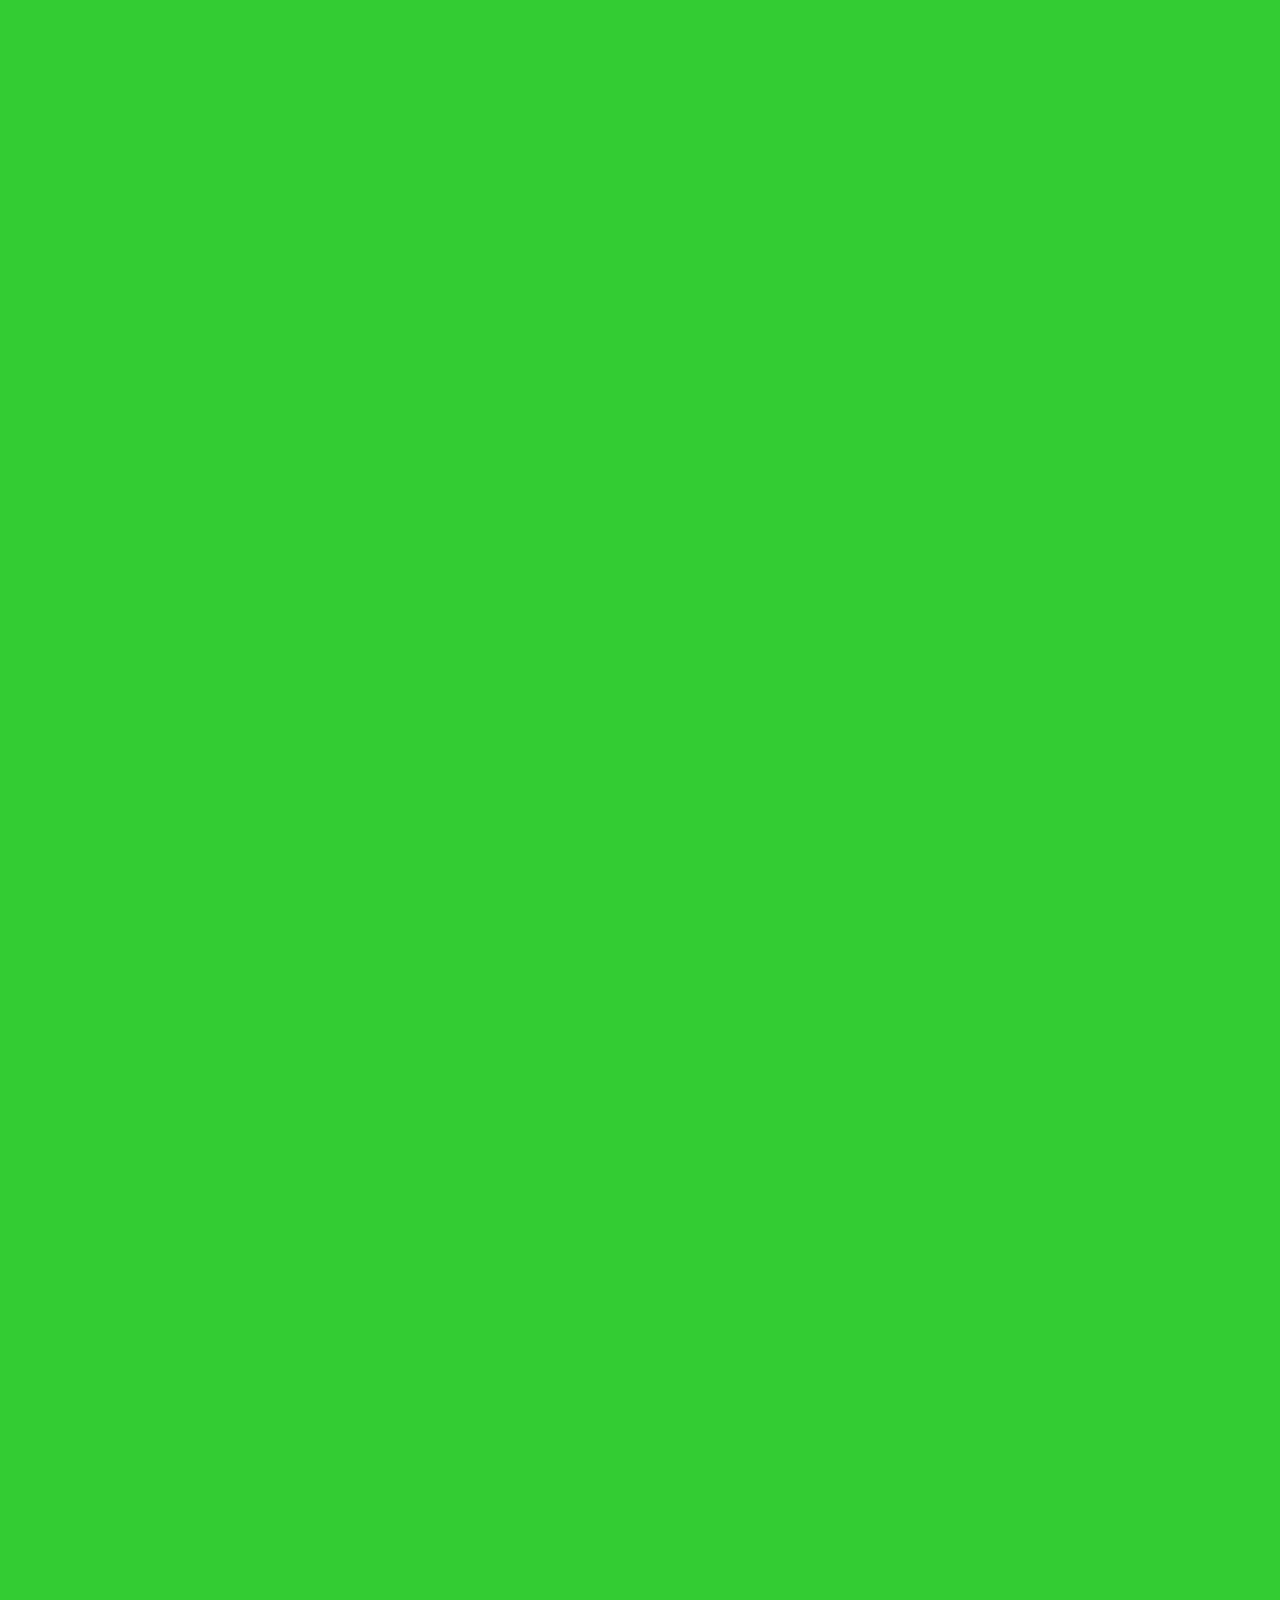
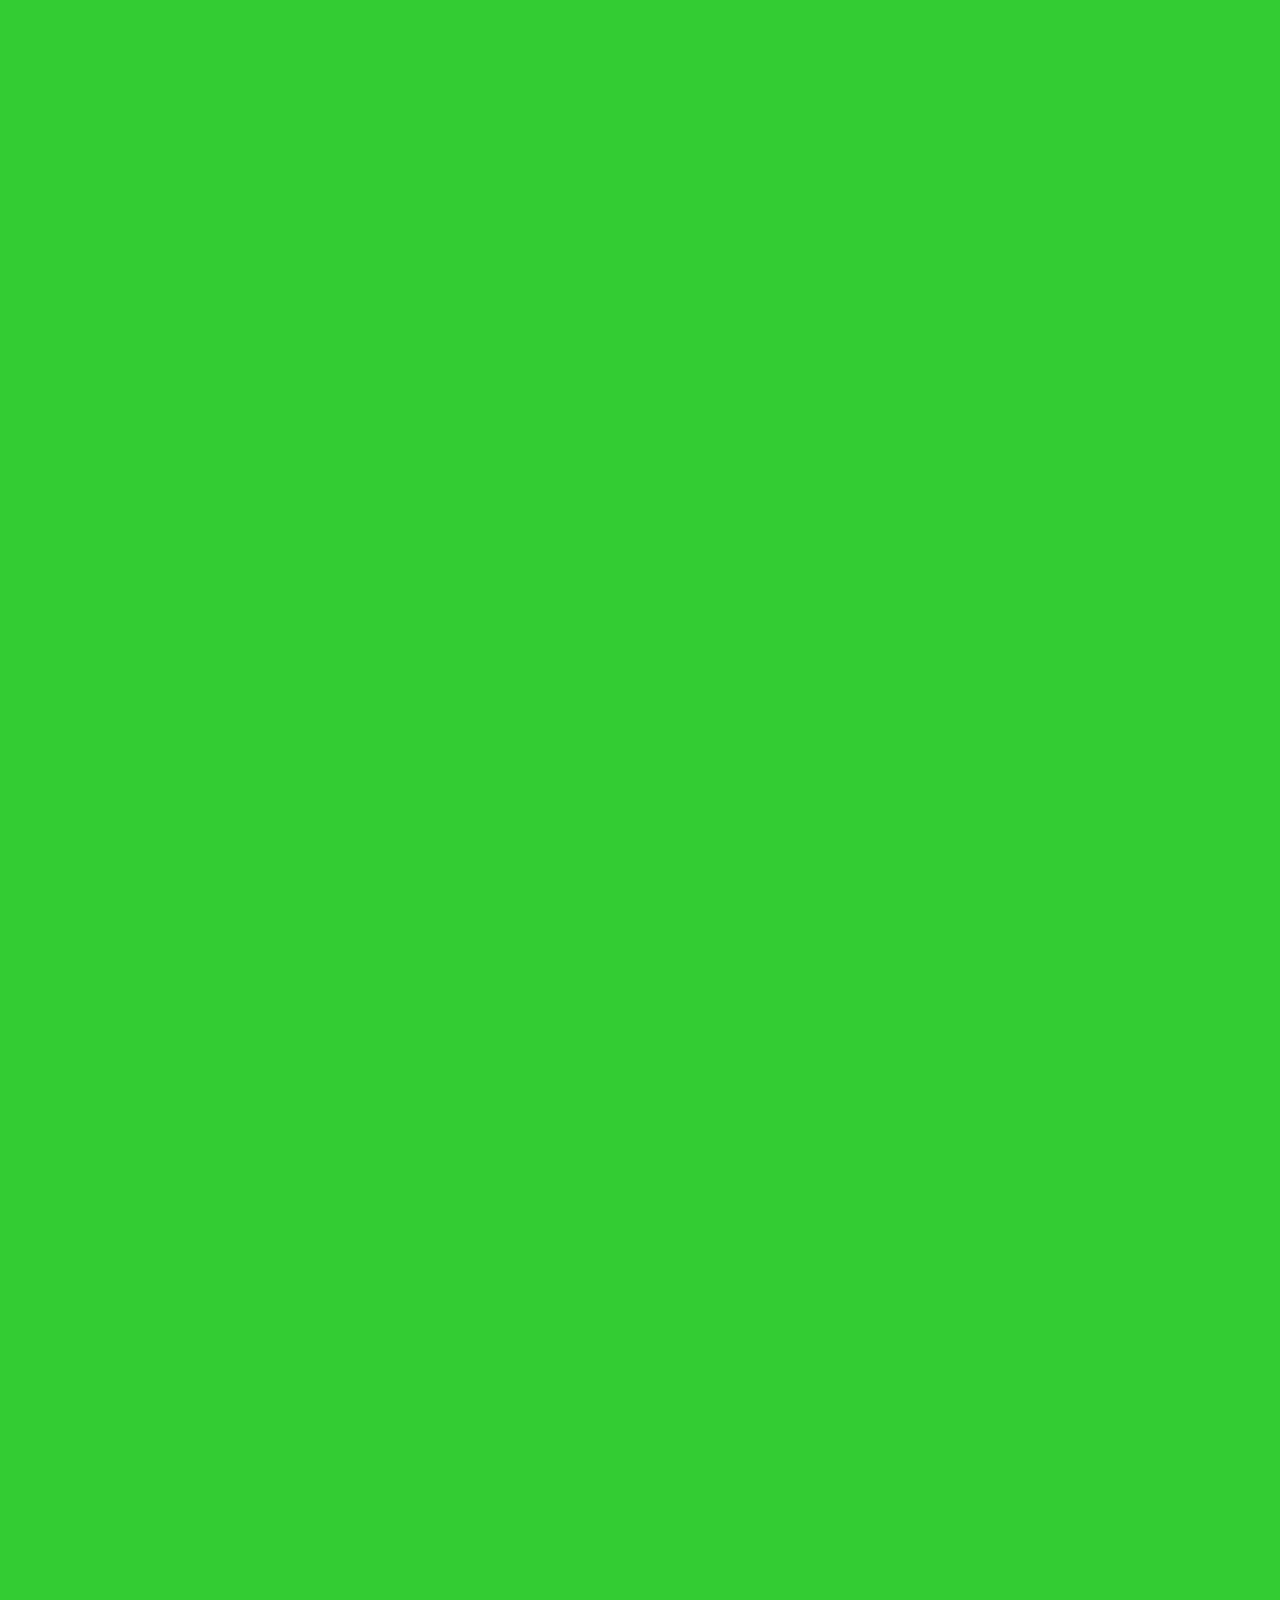
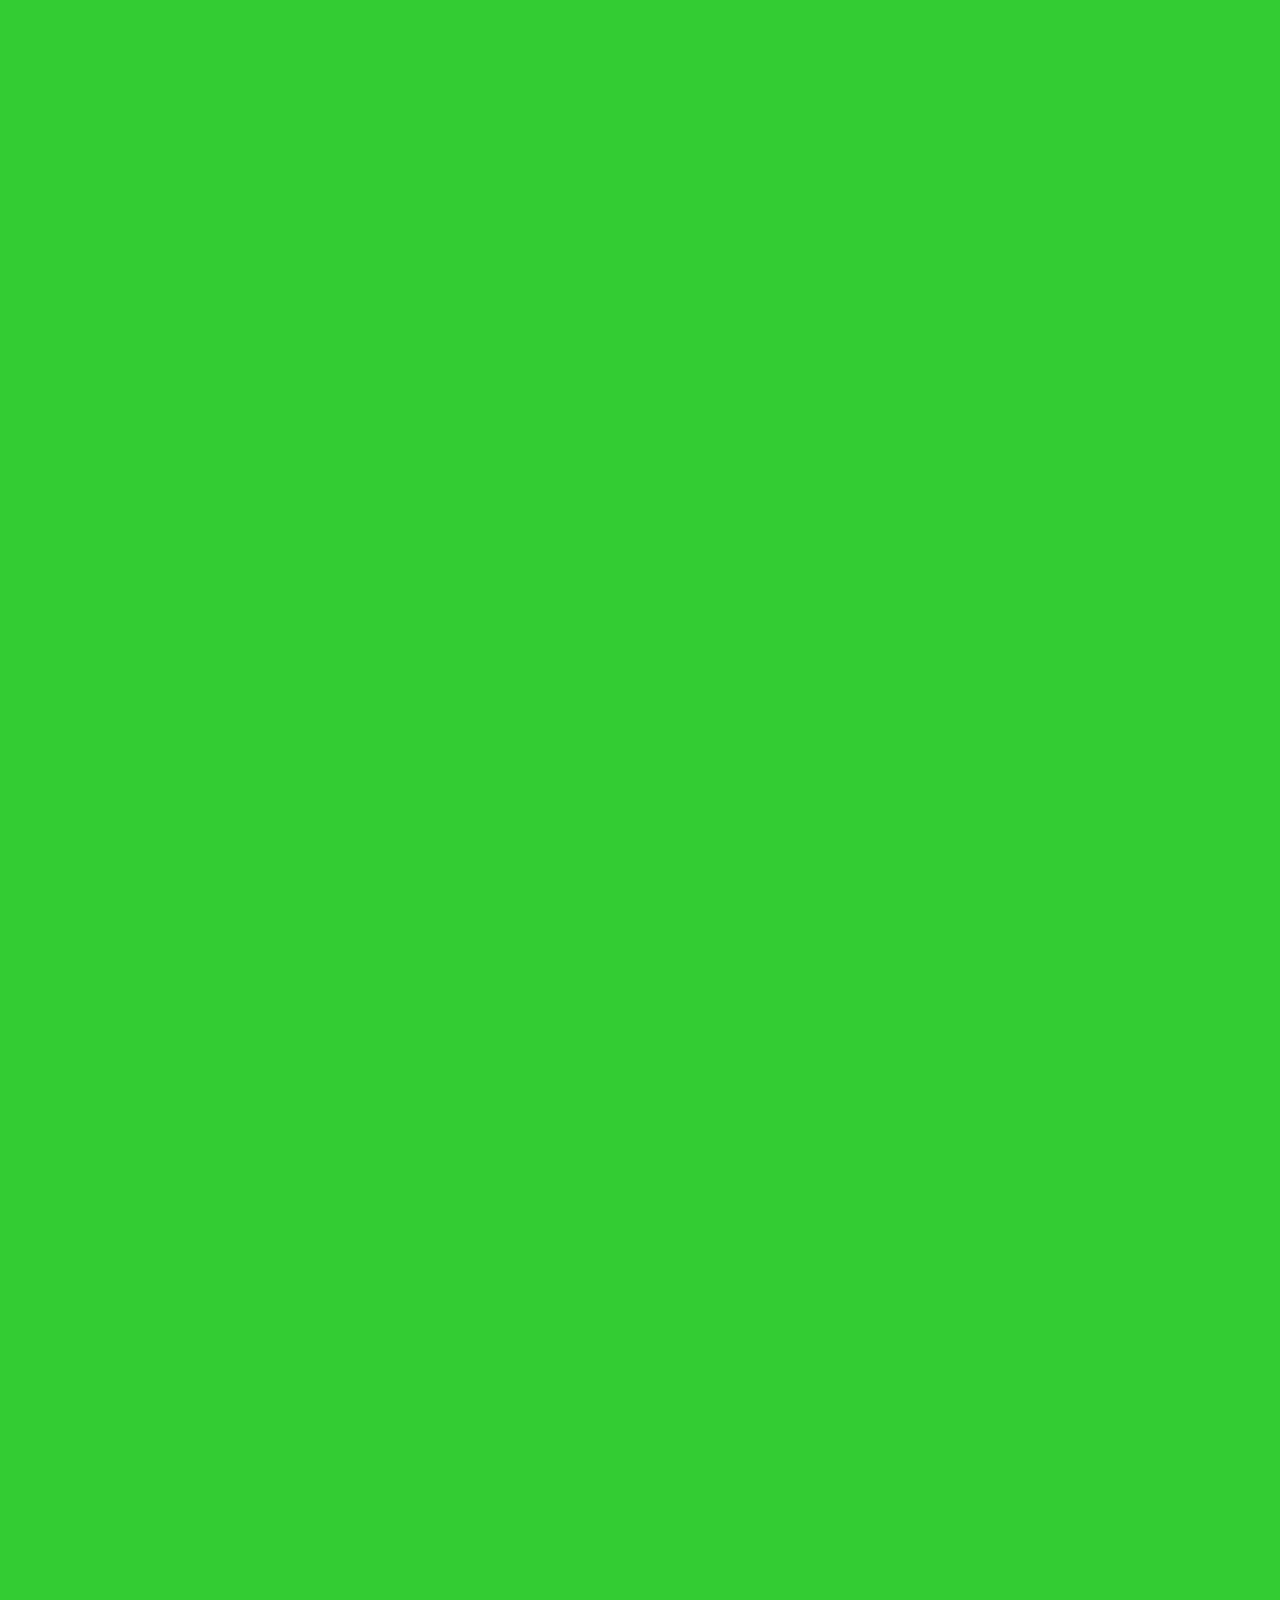
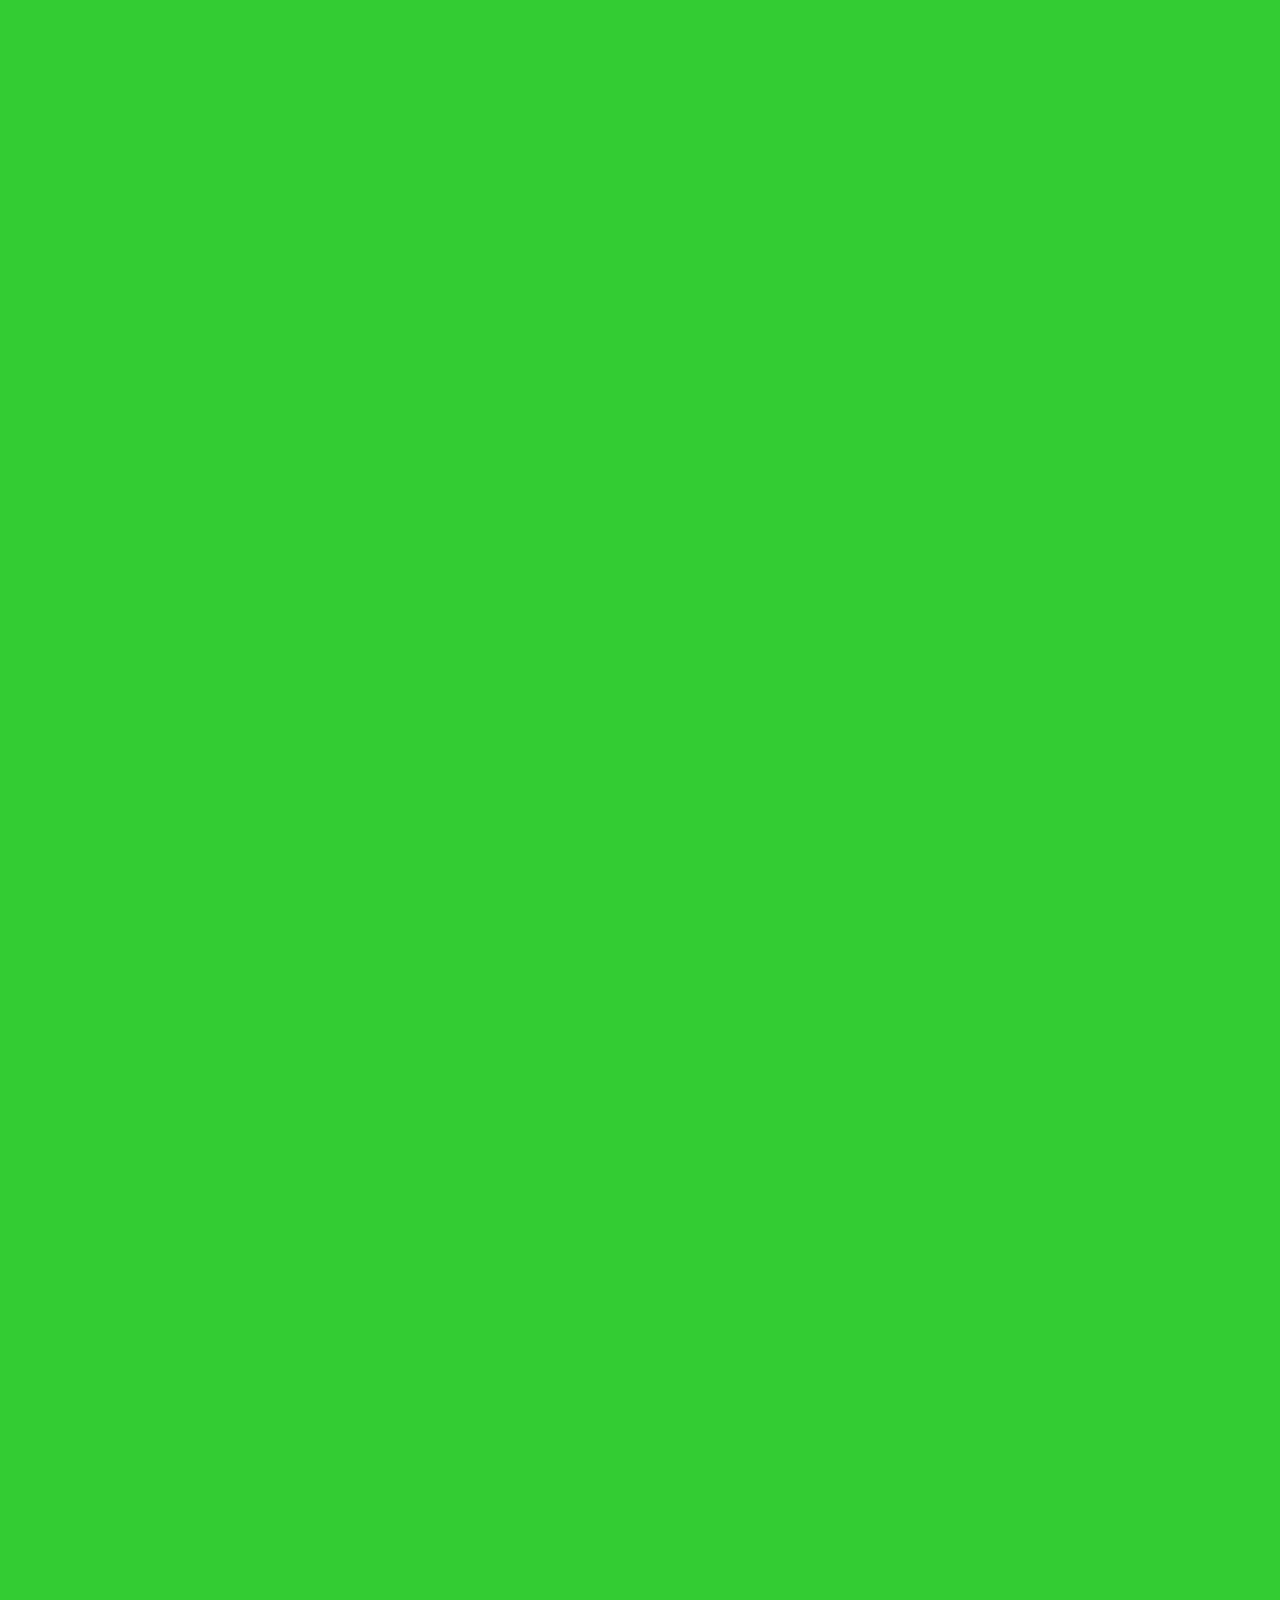
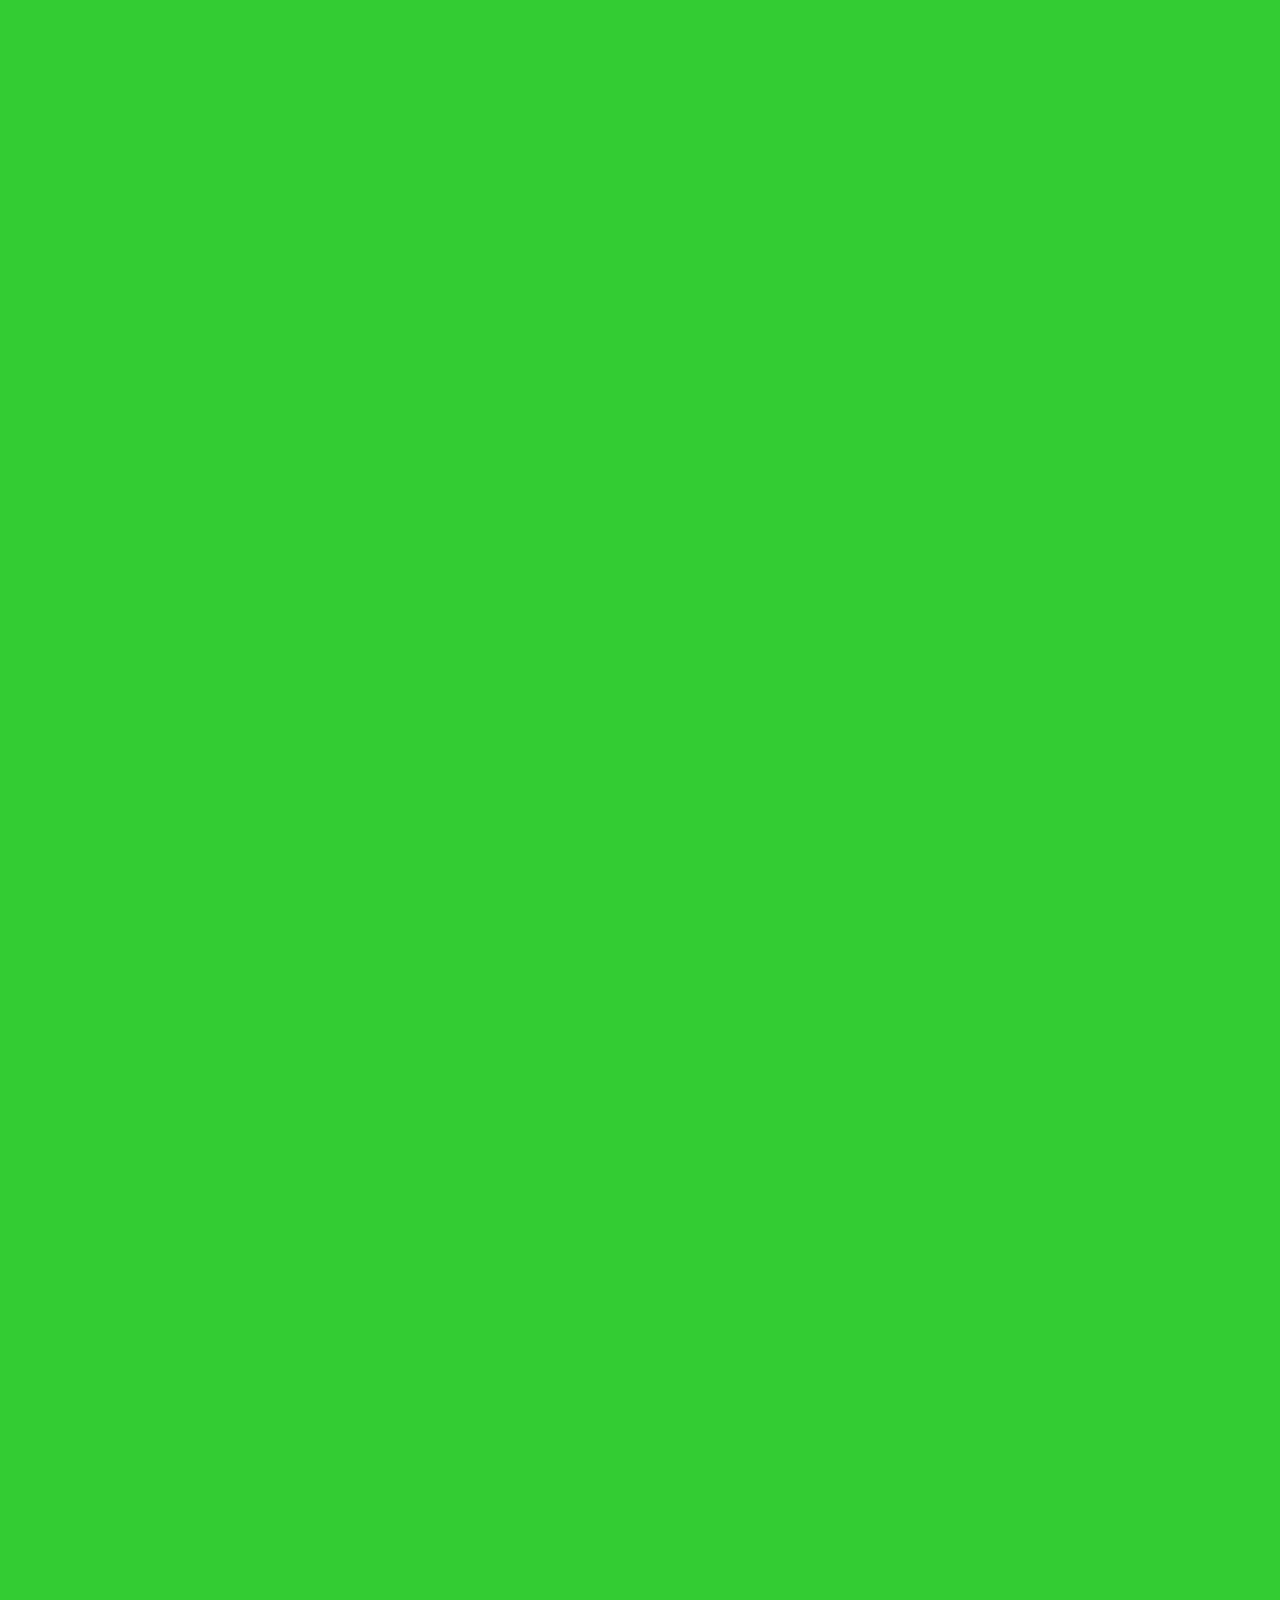
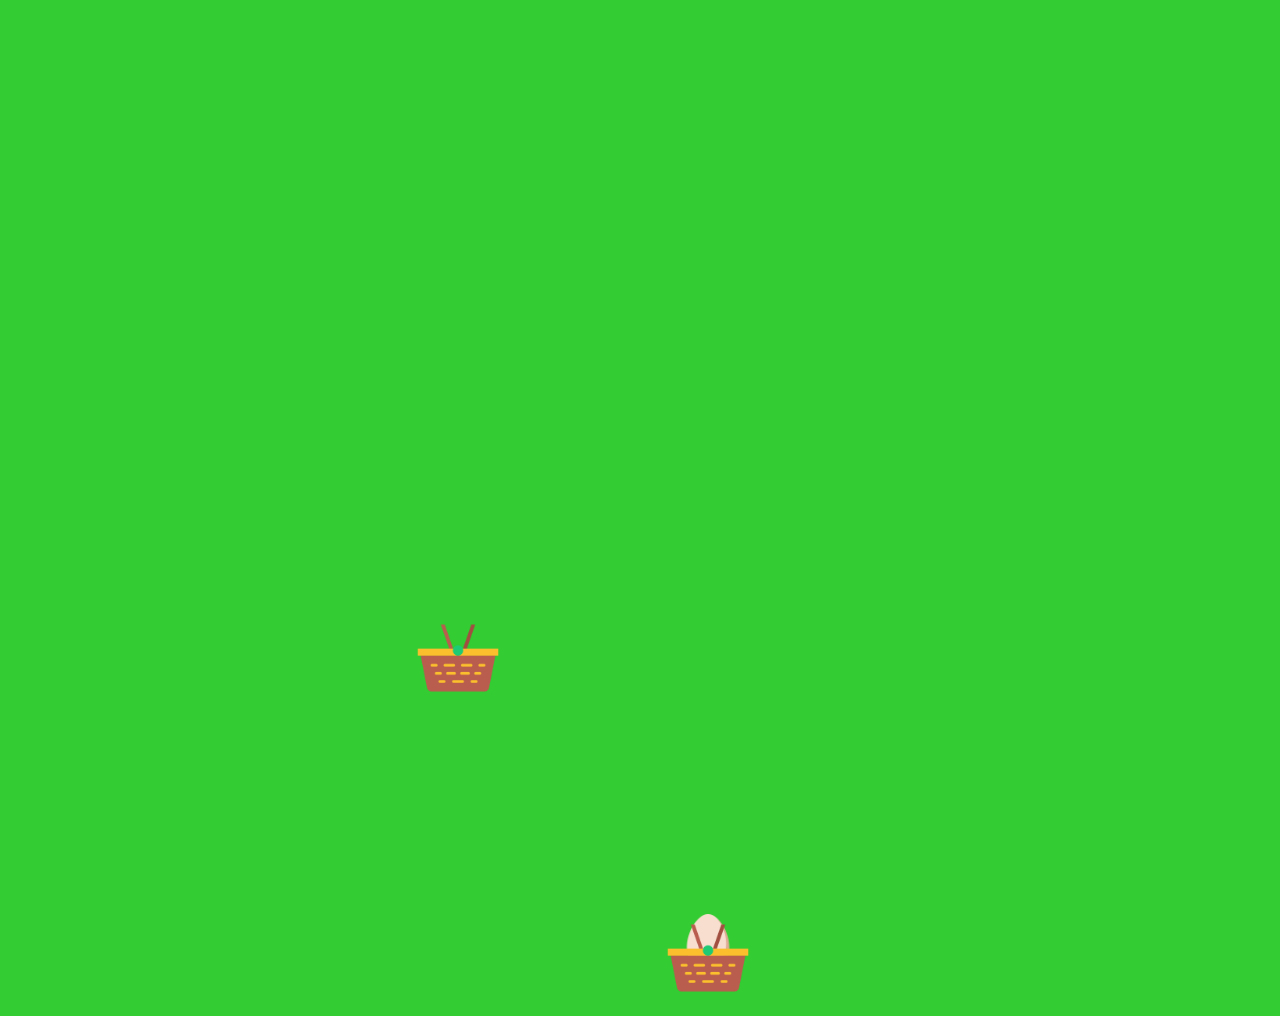
==== html/index.html @ b6aa5296 "1st submit" ====
<!DOCTYPE html>
<html>
    <head>
        <link rel="icon" type="image/icon" href="icon.jpg"> 
        <link rel="stylesheet" href="../css/style.css" type="text/css">
        <title>Game</title>
    </head>
    <body>
          <div id="bgimage">
              <div id="basket1">
                  <img src="../images/basketgame.png" width="100px" height="100px">
                  <div id="egg"><img src="../images/egg(2).png" width="60px" height="60px" onclick="moveegg()"></div>
              </div>
              <div id="basket2" onclick="move()">
                    <img src="../images/basketgame.png" width="100px" height="100px" >
                </div>
          </div>
          
    </body>
    <script src="../js/script.js"></script>
</html>
---- css/style.css ----
body{
    background-color:  #33cc33;   /setting the background color of body/ 
}
#bgimage{                      
    width:600px;
    height:9000px;
    position: relative;
    left: 400px;
    background-image: url("../images/nbg.jpg");
    z-index:1;
    /*filter: blur(1px);
    -webkit-filter: blur(1px);*/
}

#basket1{
    width:100px;
    height:100px;
    position: absolute;
    top:8900px;
    left:250px; 
    z-index:3;
}
#egg{
    width:10px;
    height: 10px;
    position: absolute;
    top:6px;
    left:20px;
    z-index:-2;
}

#basket2{
    width:100px;
    height:100px;
    position: absolute;
    top:8600px;
    left:0px; 
    z-index:3;
}
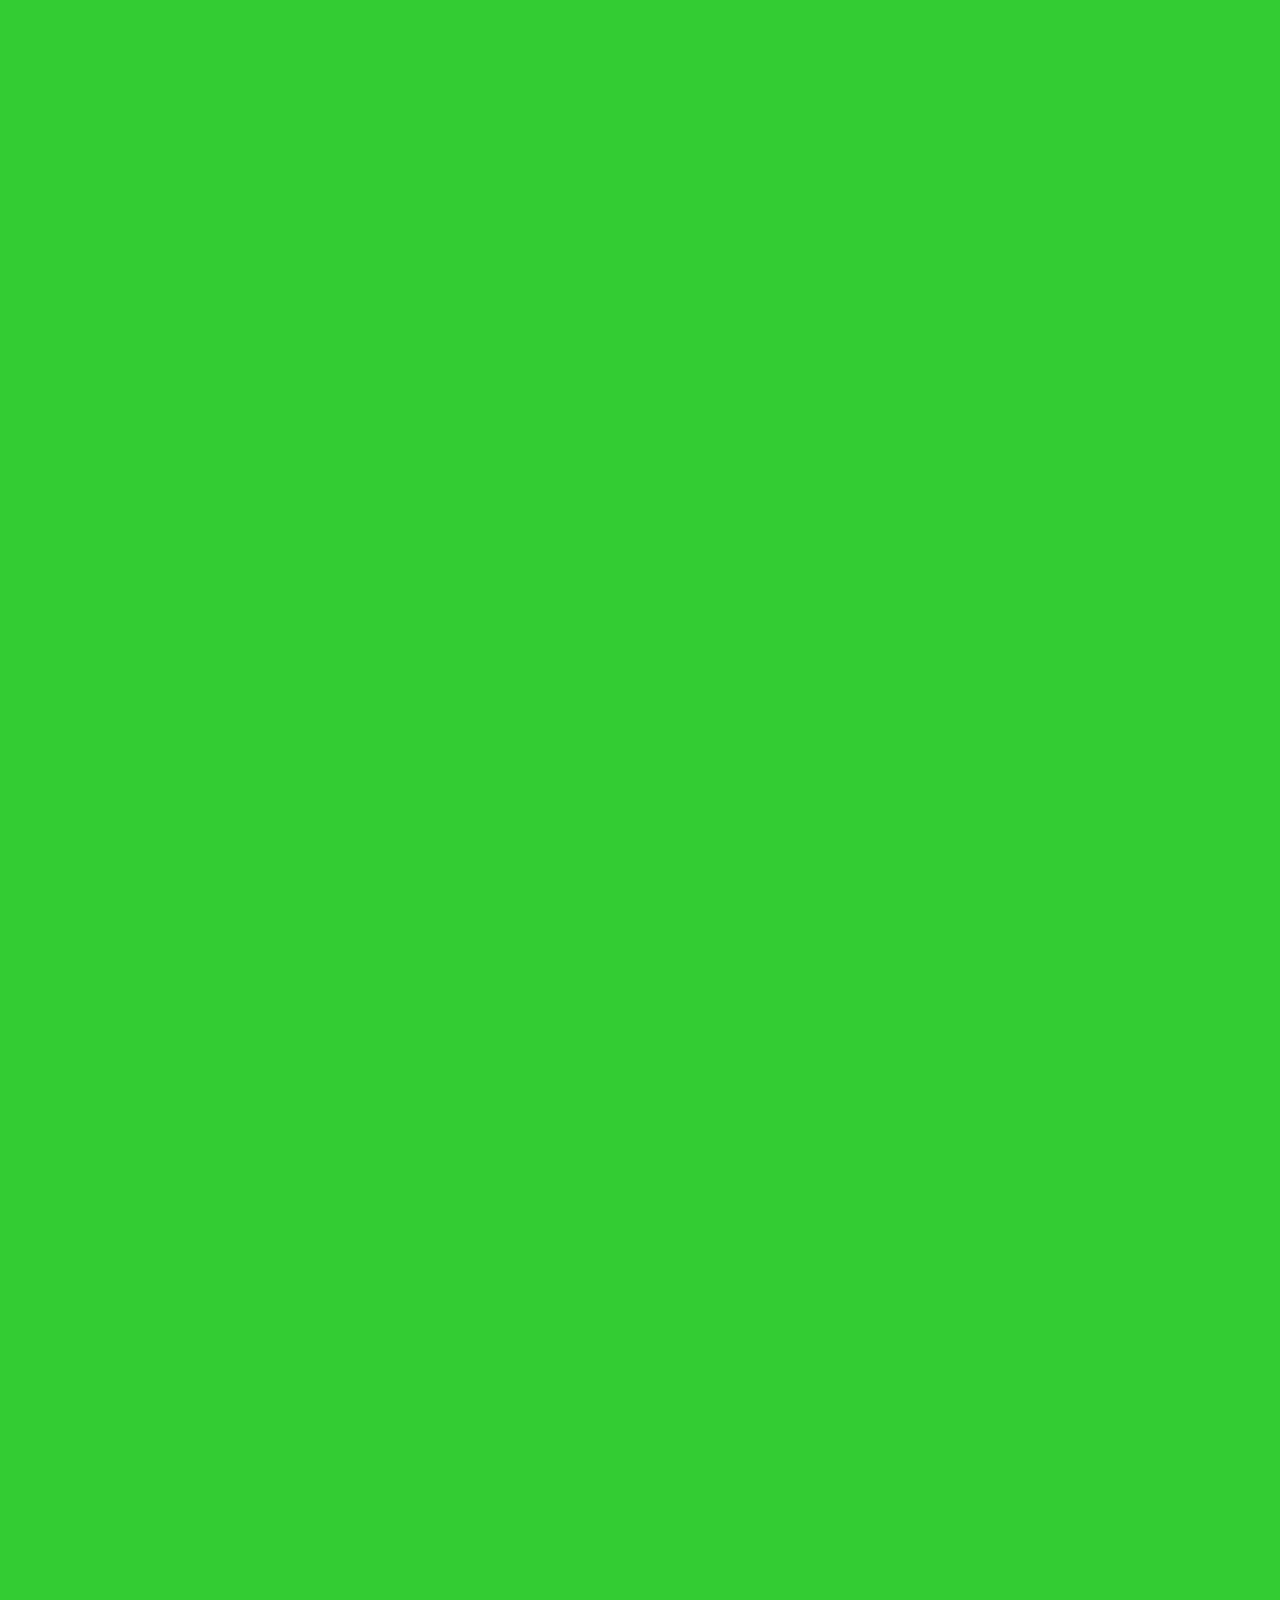
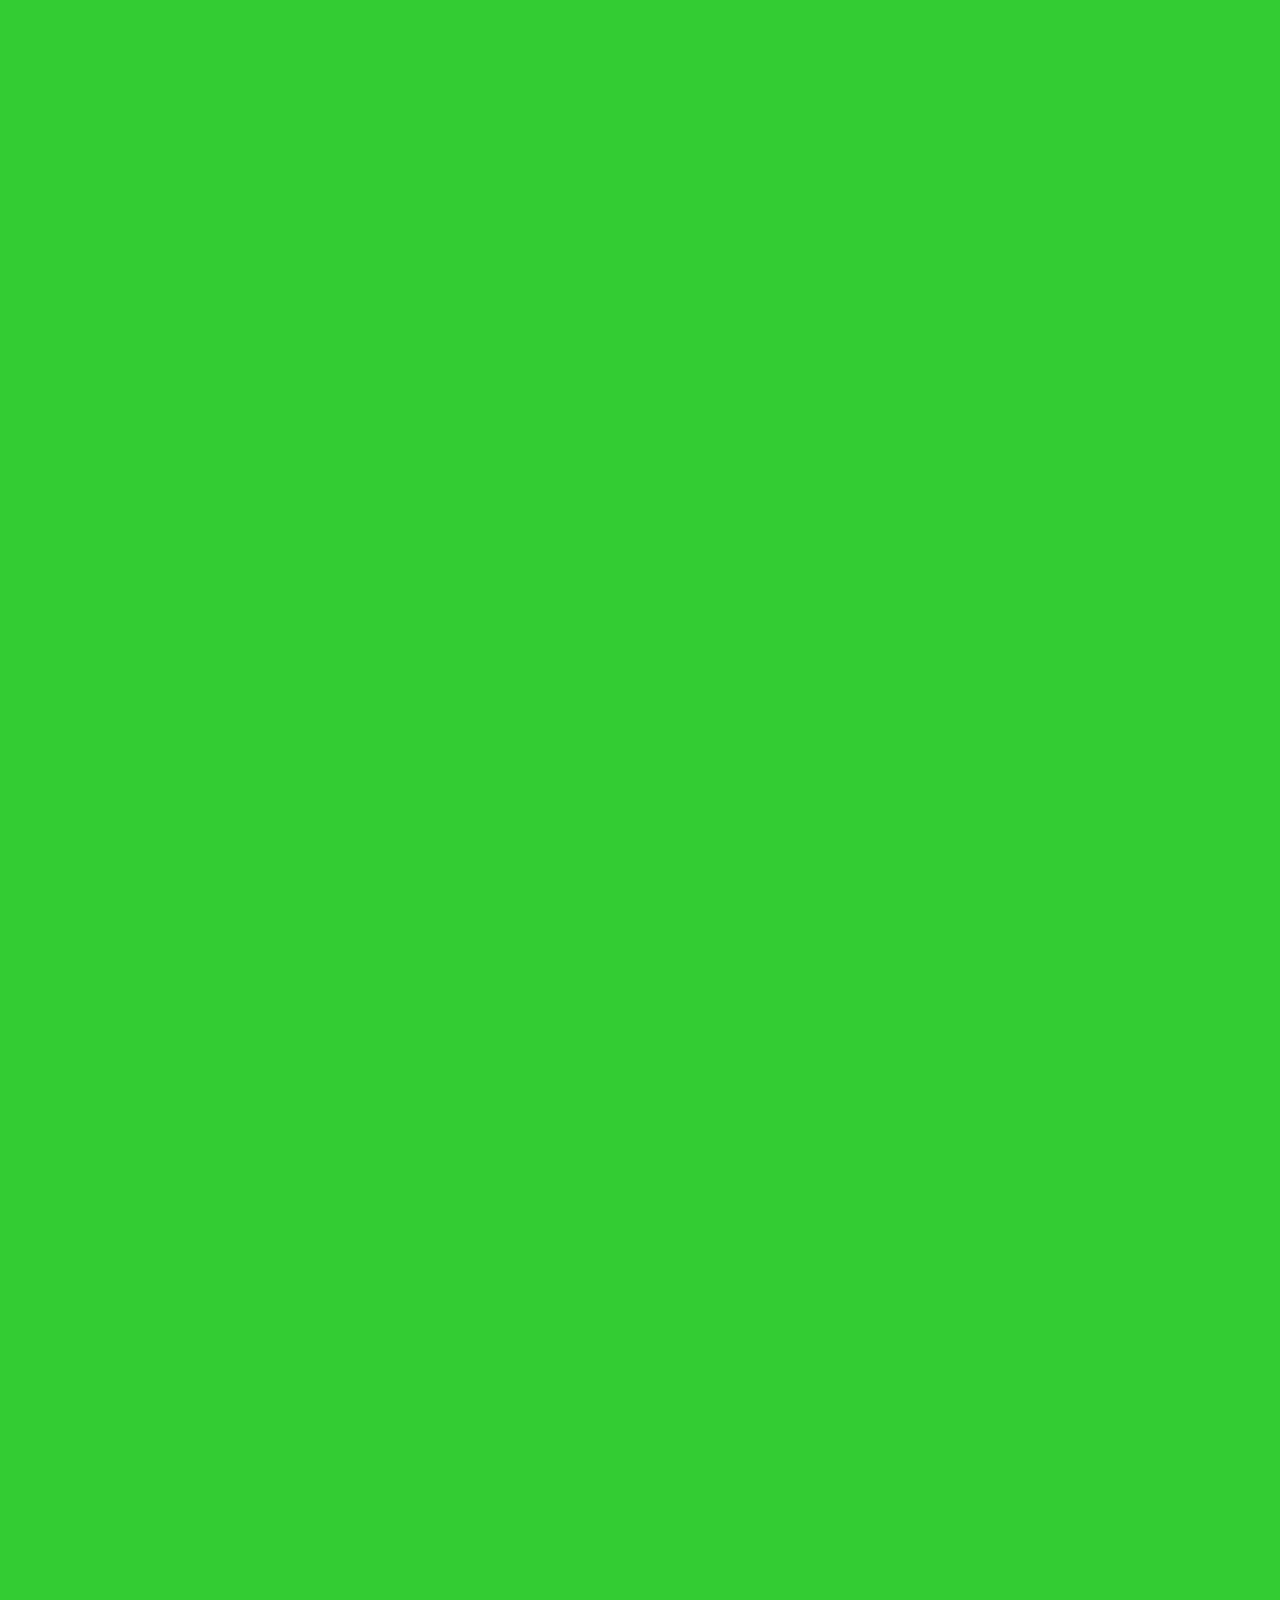
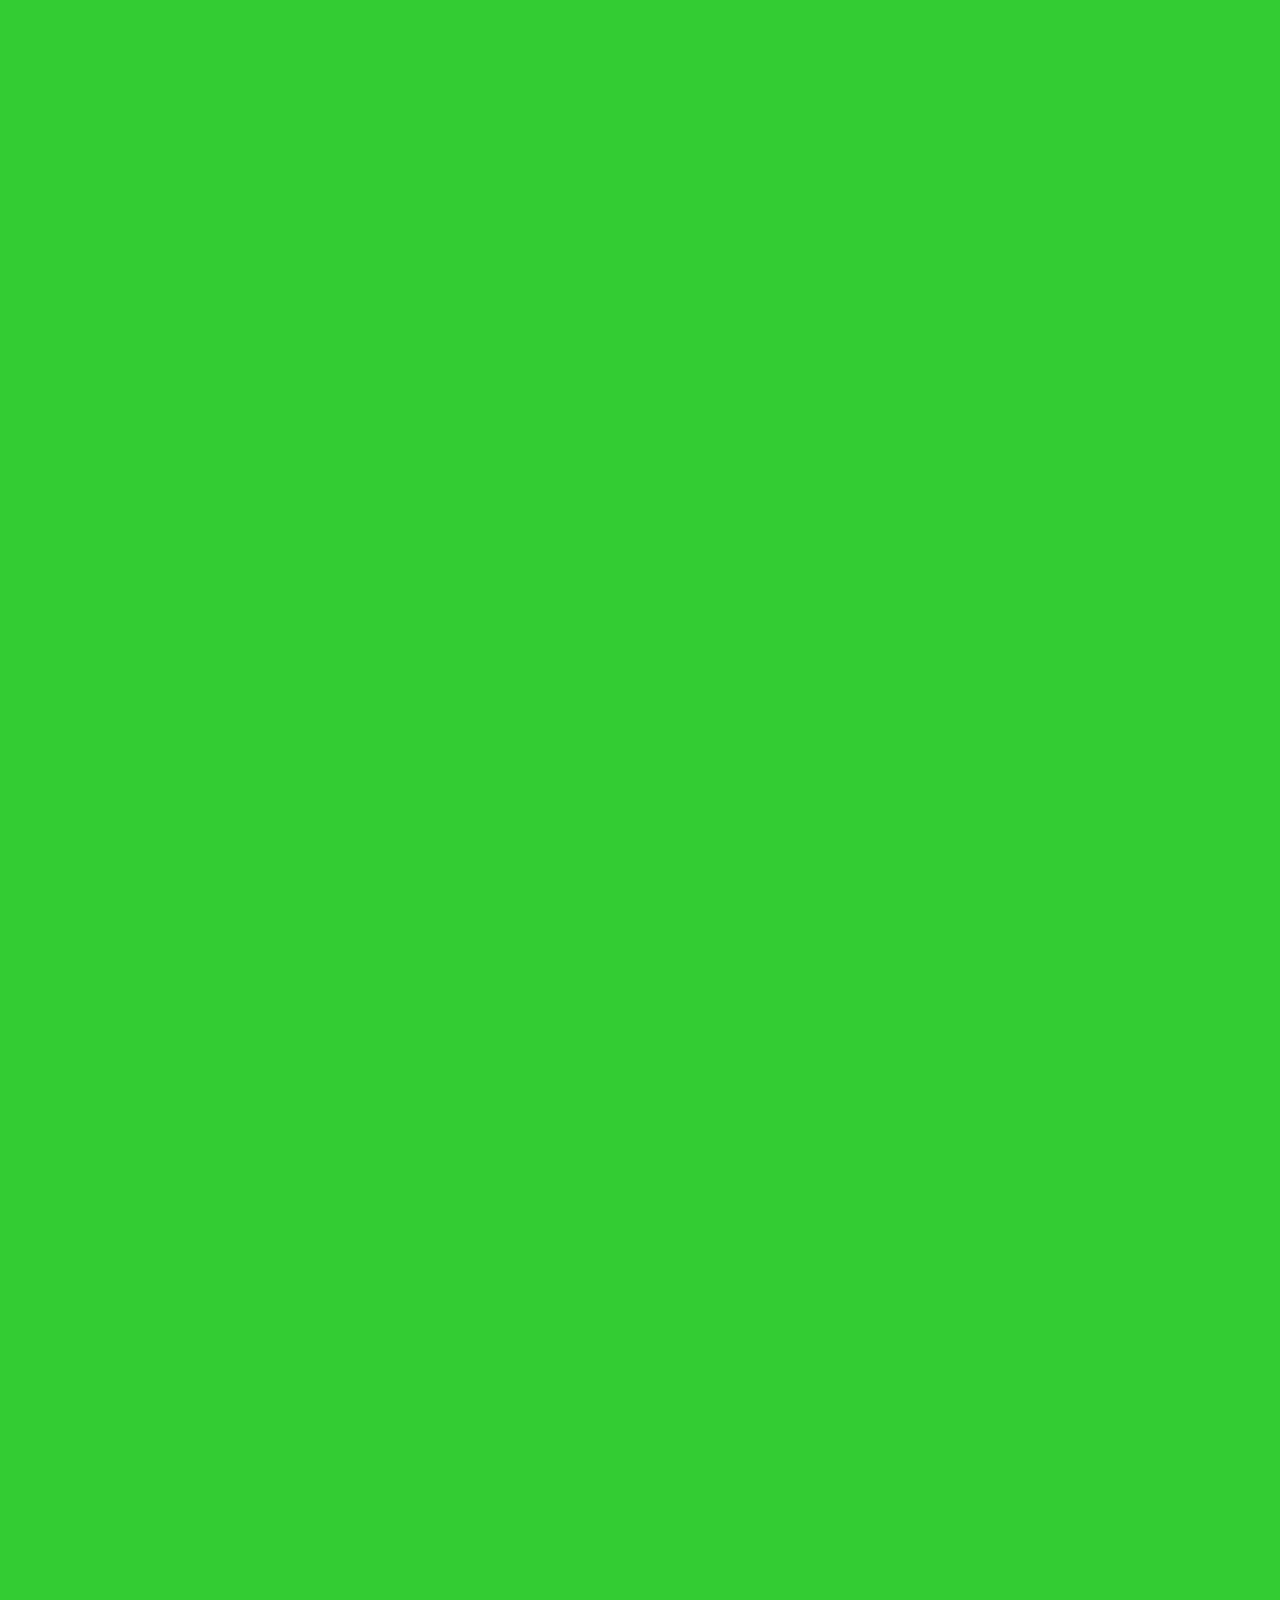
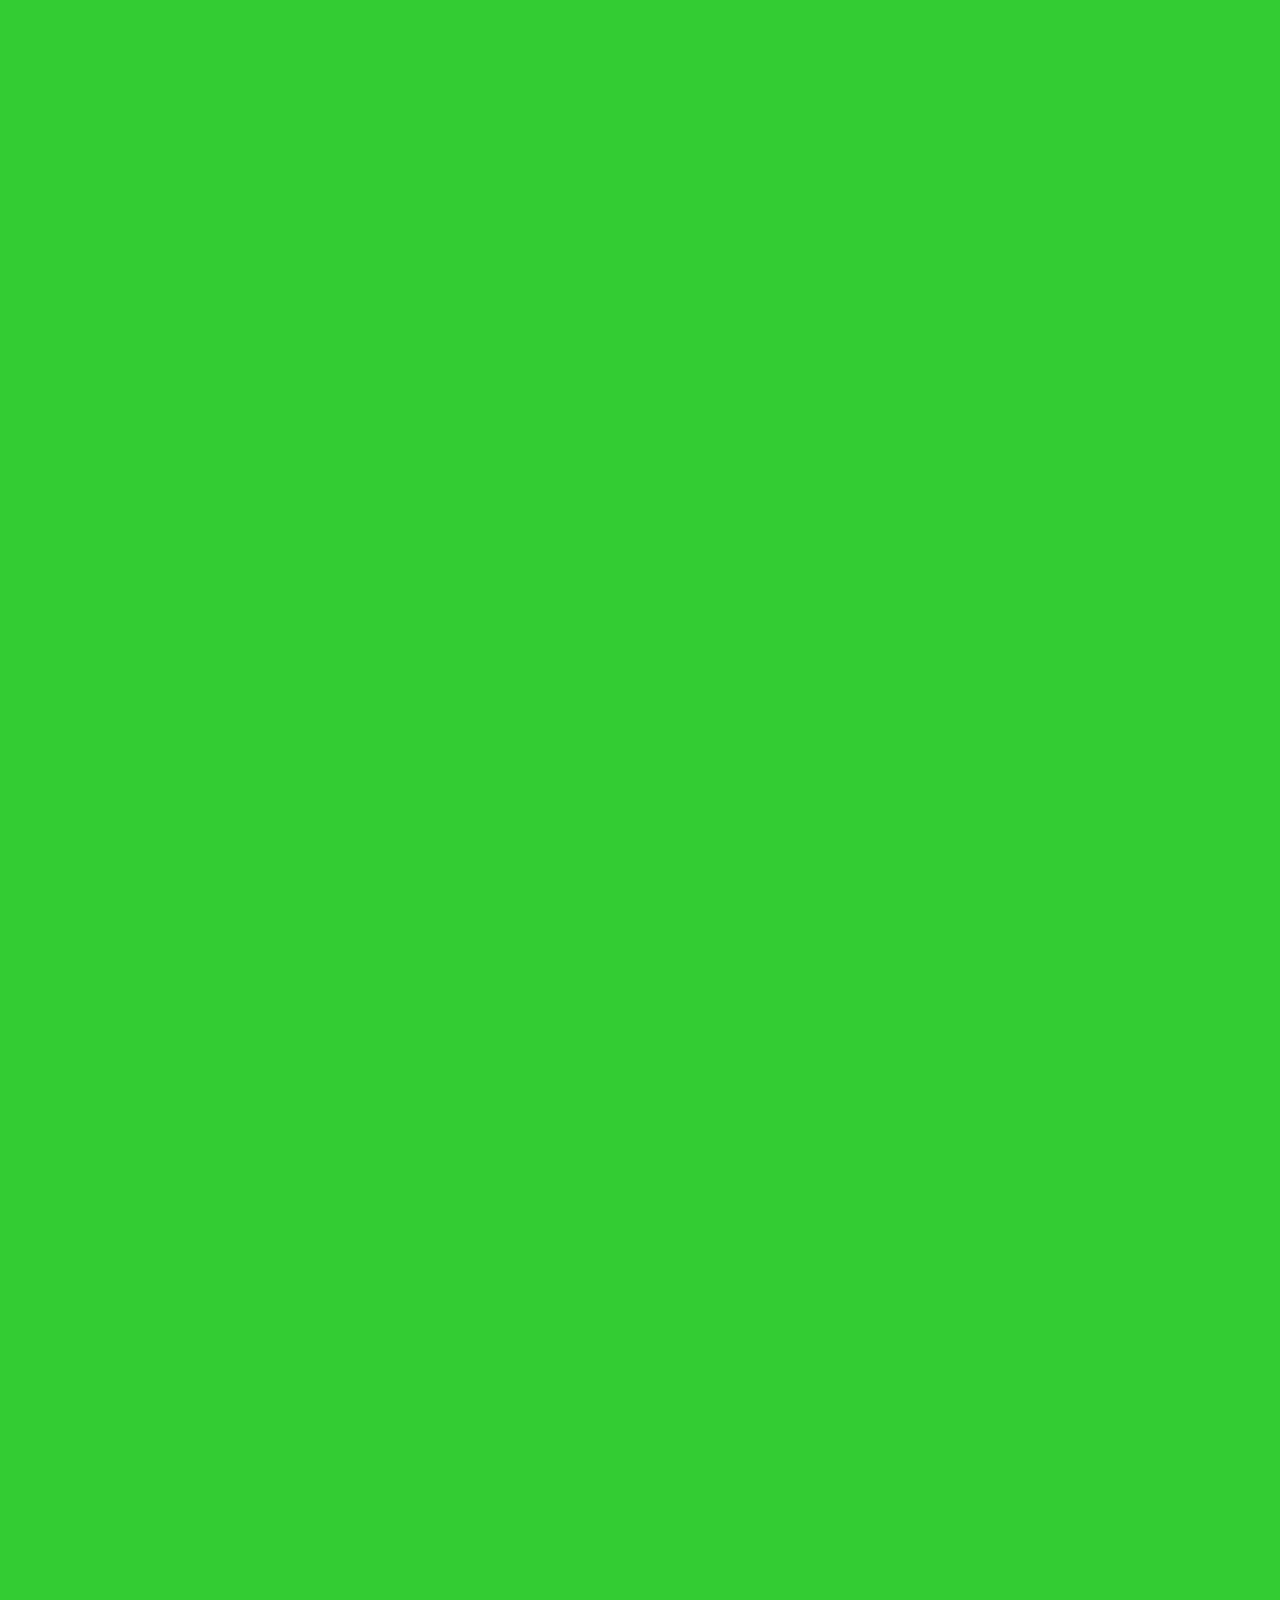
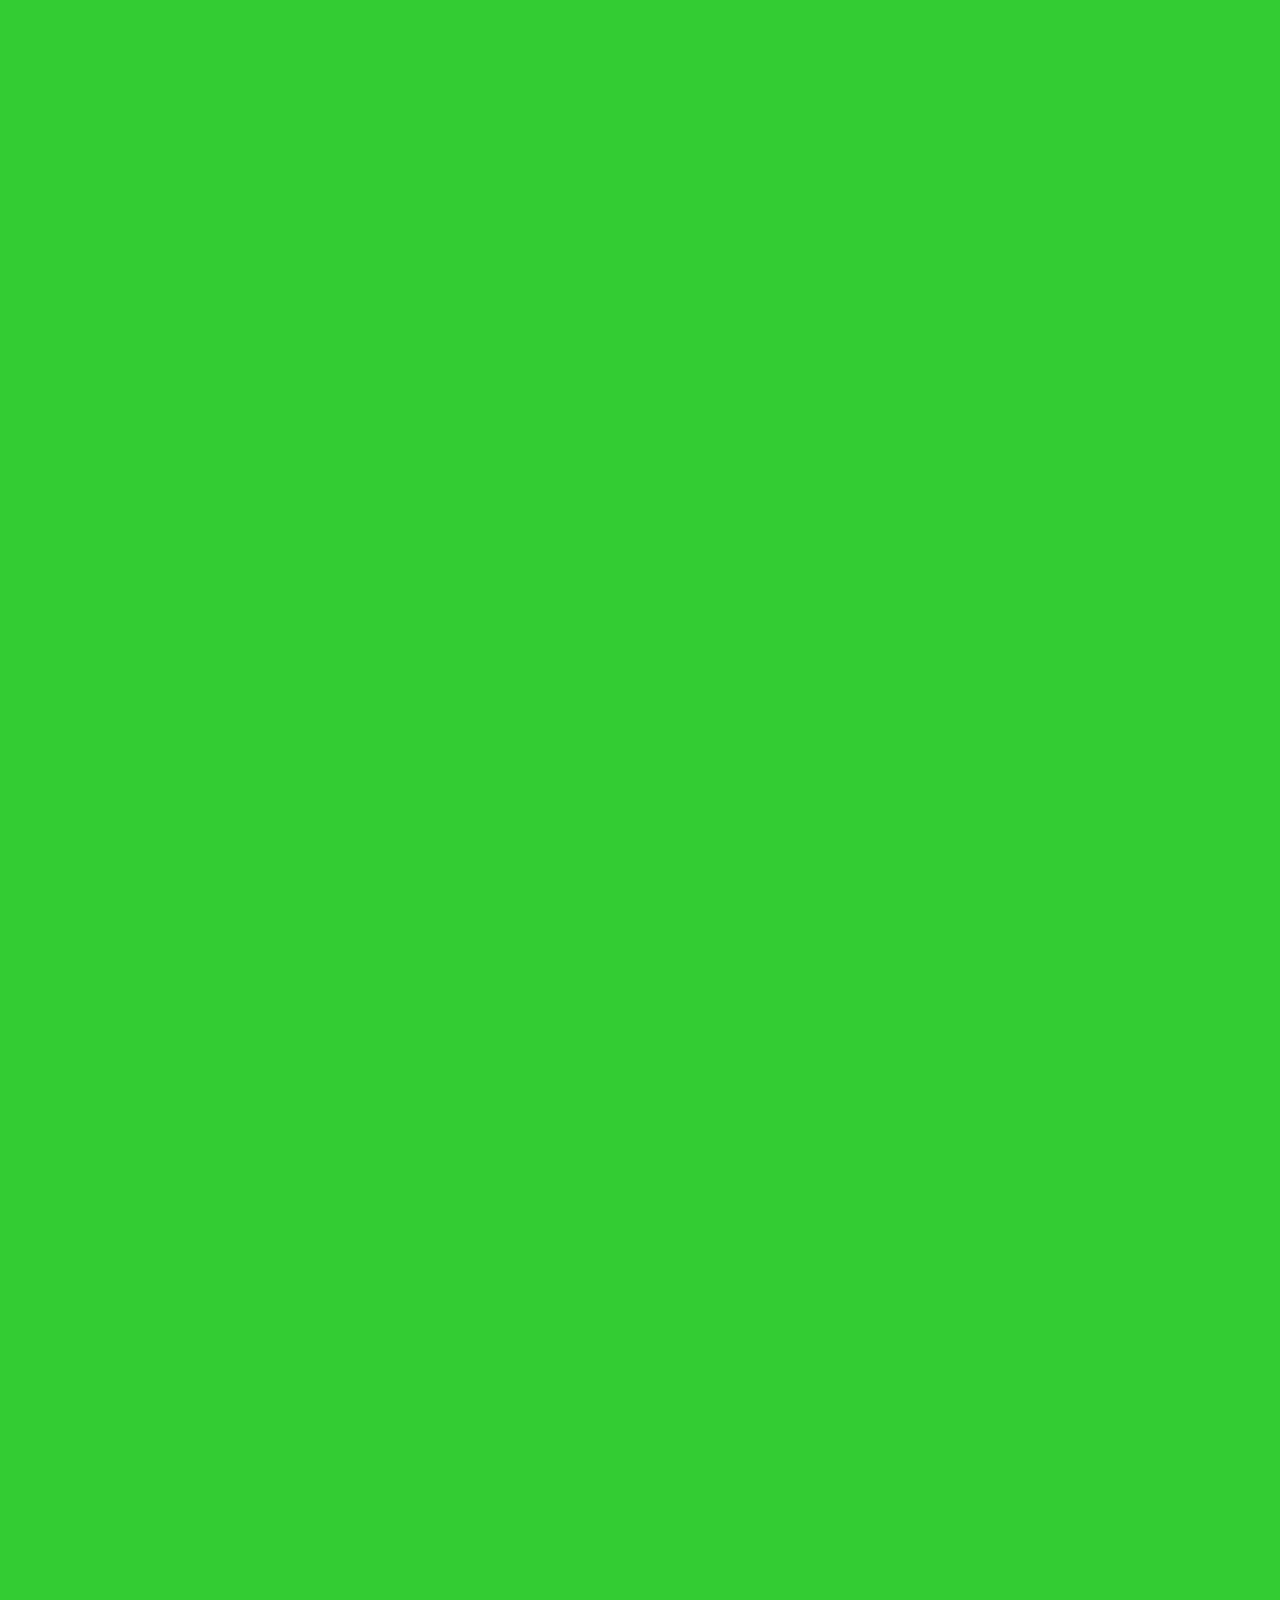
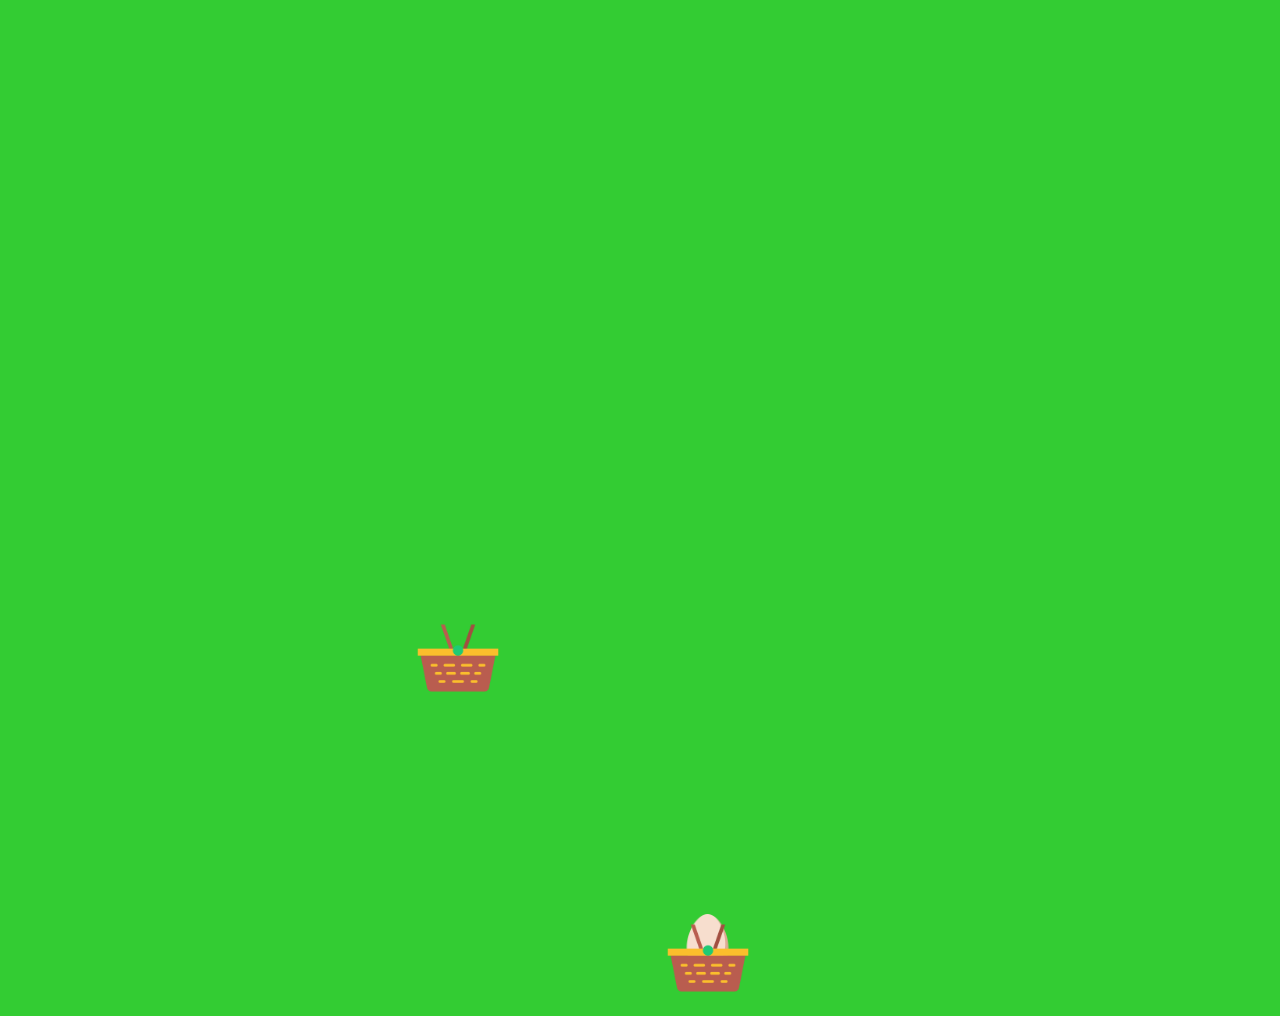
==== commit d61a3daa: "applied movements in the baskets" ====
--- a/html/index.html
+++ b/html/index.html
@@ -9,7 +9,7 @@
           <div id="bgimage">
               <div id="basket1">
                   <img src="../images/basketgame.png" width="100px" height="100px">
-                  <div id="egg"><img src="../images/egg(2).png" width="60px" height="60px" onclick="moveegg()"></div>
+                  <div id="egg"><img src="../images/egg(2).png" width="59px" height="60px" onclick="moveegg()"></div>
               </div>
               <div id="basket2" onclick="move()">
                     <img src="../images/basketgame.png" width="100px" height="100px" >
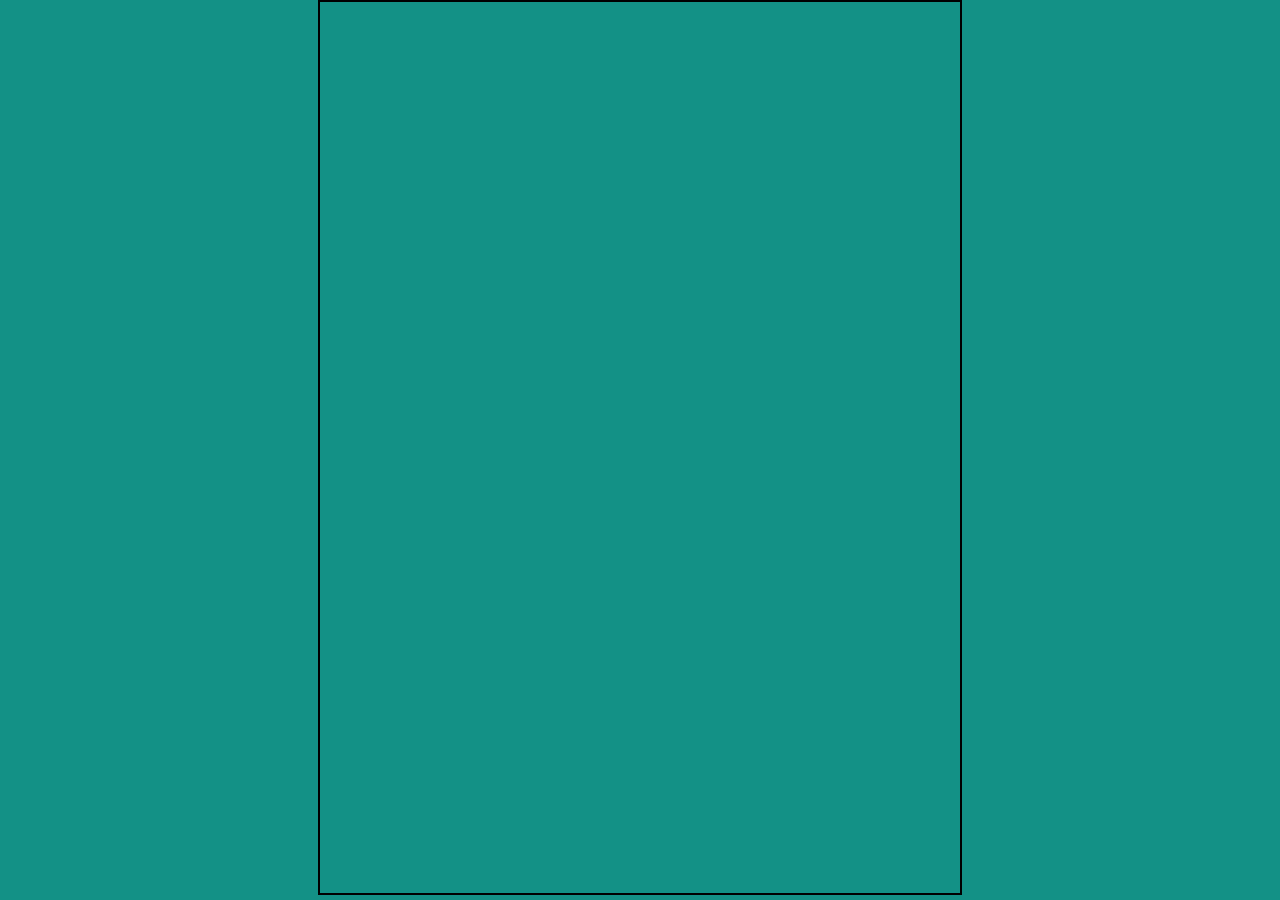
==== commit c5257332: "egg catching done" ====
--- a/html/index.html
+++ b/html/index.html
@@ -1,12 +1,12 @@
 <!DOCTYPE html>
 <html>
     <head>
-        <link rel="icon" type="image/icon" href="icon.jpg"> 
+        <link rel="icon" type="image/icon" href="../images/icon.jpg"> 
         <link rel="stylesheet" href="../css/style.css" type="text/css">
         <title>Game</title>
     </head>
     <body>
-          <div id="bgimage">
+          <!-----<div id="bgimage">
               <div id="basket1">
                   <img src="../images/basketgame.png" width="100px" height="100px">
                   <div id="egg"><img src="../images/egg(2).png" width="59px" height="60px" onclick="moveegg()"></div>
@@ -14,8 +14,9 @@
               <div id="basket2" onclick="move()">
                     <img src="../images/basketgame.png" width="100px" height="100px" >
                 </div>
-          </div>
-          
+          </div>-->
+         
+          <canvas id="canvas"></canvas>
     </body>
     <script src="../js/script.js"></script>
 </html>--- a/css/style.css
+++ b/css/style.css
@@ -1,6 +1,19 @@
-body{
-    background-color:  #33cc33;   /setting the background color of body/ 
+ /* body{
+     
+    margin: 0;
 }
+canvas {
+    border: 2px solid black;
+    background:rebeccapurple;
+    position: absolute;
+    top:0;
+    bottom: 0;
+    left: 0;
+    right: 0;
+    margin:auto;
+
+}  */
+/*
 #bgimage{                      
     width:600px;
     height:9000px;
@@ -8,8 +21,7 @@
     left: 400px;
     background-image: url("../images/nbg.jpg");
     z-index:1;
-    /*filter: blur(1px);
-    -webkit-filter: blur(1px);*/
+    
 }
 
 #basket1{
@@ -36,4 +48,25 @@
     top:8600px;
     left:0px; 
     z-index:3;
-}+}*/
+body{
+    padding: 0;
+    margin: 0;
+    background:rgb(19, 145, 134);
+}
+/* .container {
+	width:100%;
+ height:100vh;
+ position:relative;
+} */
+ 
+ canvas {
+    border:2px solid black;
+     /* background:skyblue; */
+      
+      margin-right: auto;
+    margin-left: auto;
+    display: block; 
+    width:50%;
+ height:99vh;
+} 